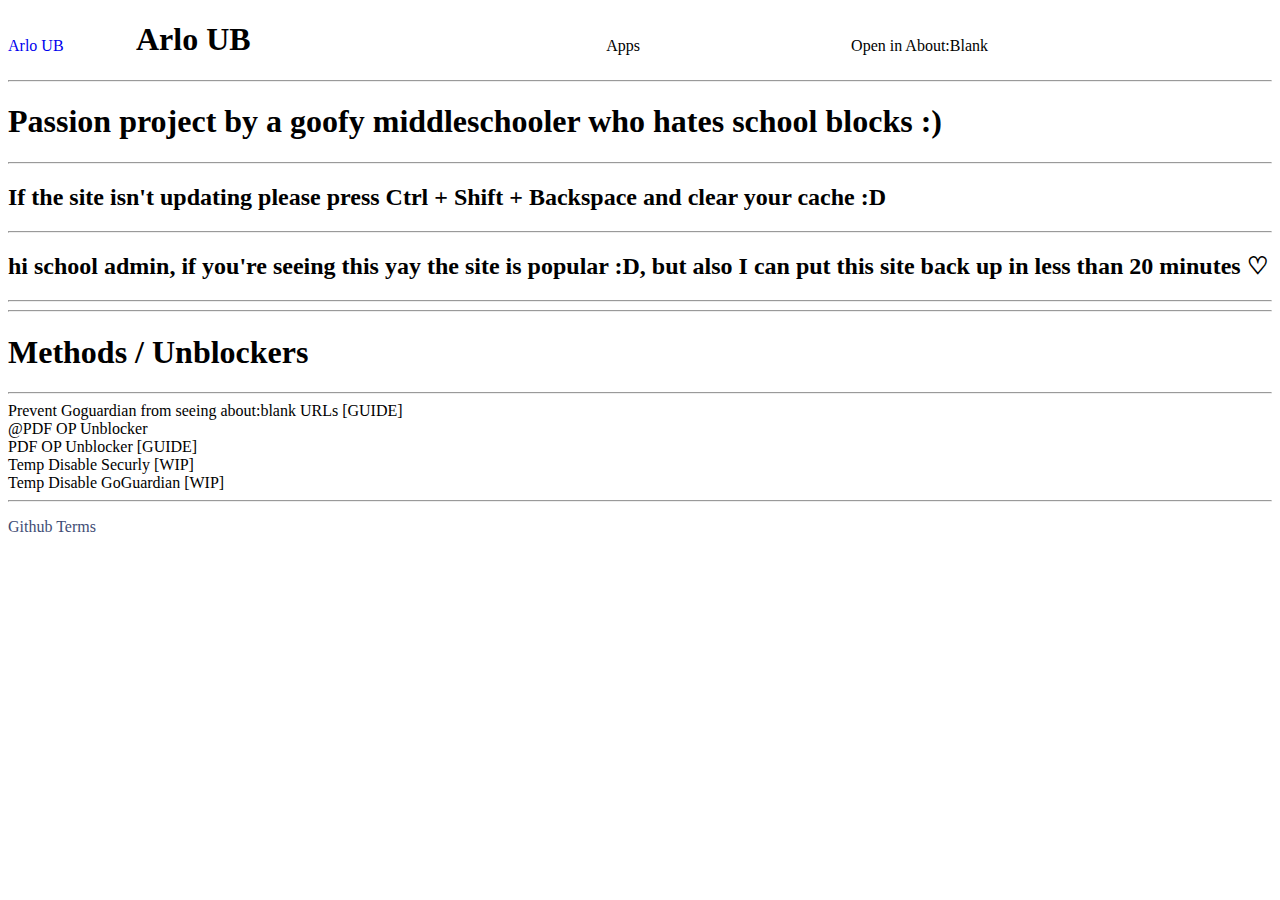
==== index.html @ 16896a5a "Update index.html" ====
<!DOCTYPE html>
<html>
    <head>
        <title>Google Drive - New document</title>
        <link rel="icon" type="image/x-icon" href="https://ssl.gstatic.com/images/branding/product/1x/drive_2020q4_32dp.png">
        <link rel="stylesheet" href="styles.css">
    </head>
    <body>
        <div style="width: 100vw;">
            <a href="https://fortnitebotdfddf.github.io">
                <div style="float: left; width: 10vw;">
                    <p class="bartext">Arlo UB</p>
                </div>
            </a>
            <div style="right: 50%; text-wrap: nowrap; position: absolute;">
                <p style="margin-right: auto; margin-left: auto; padding: 0;" class="bartext">Apps</p>
            </div>
            <div onclick="cloaksite('https://fortnitebotdfddf.github.io')" style="float: right; text-align: right; text-wrap: nowrap; transform: translateX(-300px);">
                <p class="bartext">Open in About:Blank</p>
            </div>
        </div>
        <div class="titleimage">
        <h1 class="title">Arlo UB</h1>
        </div>
        <hr class="dashedhr">
        <div class="maincontent">
            <h1 class="padding">Passion project by a goofy middleschooler who hates school blocks :)</h1>
            <hr class="lighthr">
            <h2 class="padding">If the site isn't updating please press Ctrl + Shift + Backspace and clear your cache :D</h2>
            <hr class="lighthr">
            <h2 class="padding">hi school admin, if you're seeing this yay the site is popular :D, but also I can put this site back up in less than 20 minutes ♡</h2> 
        </div>
        <hr class="dashedhr">
        <div class="margin"></div>
        <hr class="dashedhr">
        <div class="maincontent">
            <h1 class="padding">Methods / Unblockers</h1>
            <hr class="lighthr">
            <div class="griddiv">
                <div onclick="openurl('https://universalub.github.io/goguardianabb')" class="app">Prevent Goguardian from seeing about:blank URLs [GUIDE]</div>
                <div onclick="openurl('https://fortnitebotdfddf.github.io/andpdf')" class="app">@PDF OP Unblocker</div>
                <div onclick="openurl('https://universalub.github.io/pdf')" class="app">PDF OP Unblocker [GUIDE]</div>
                <div onclick="openurl('google.com')" class="app">Temp Disable Securly [WIP]</div>
                <div onclick="openurl('google.com')" class="app">Temp Disable GoGuardian [WIP]</div>
                <div class="app"></div>
                <div class="app"></div>
                <div class="app"></div>
                <div class="app"></div>
                <div class="app"></div>
            </div>
        </div>
        <hr class="dashedhr">
    </body>
    <div class="footer">
        <div class="smallmargin"></div>
        <a style="text-decoration: none; color: #414d75;" href="https://www.github.com/universalub/universalub.github.io"><p style="color: #414d75;">Github </a><a style="text-decoration: none;" href="https://universalub.github.io/terms"><span style="color: #414d75;"> Terms</span></a></p>
        <div class="smallmargin"></div>
    </div>
    <script src="aboutblank.js"></script>
    <script>
        window.alert("Hey, sorry the site is kinda scuffed atm, feel free to use it but some things may not be functioning. gonna do another full rewrite while the site is small enough to fix some organization.")
    </script>
</html>
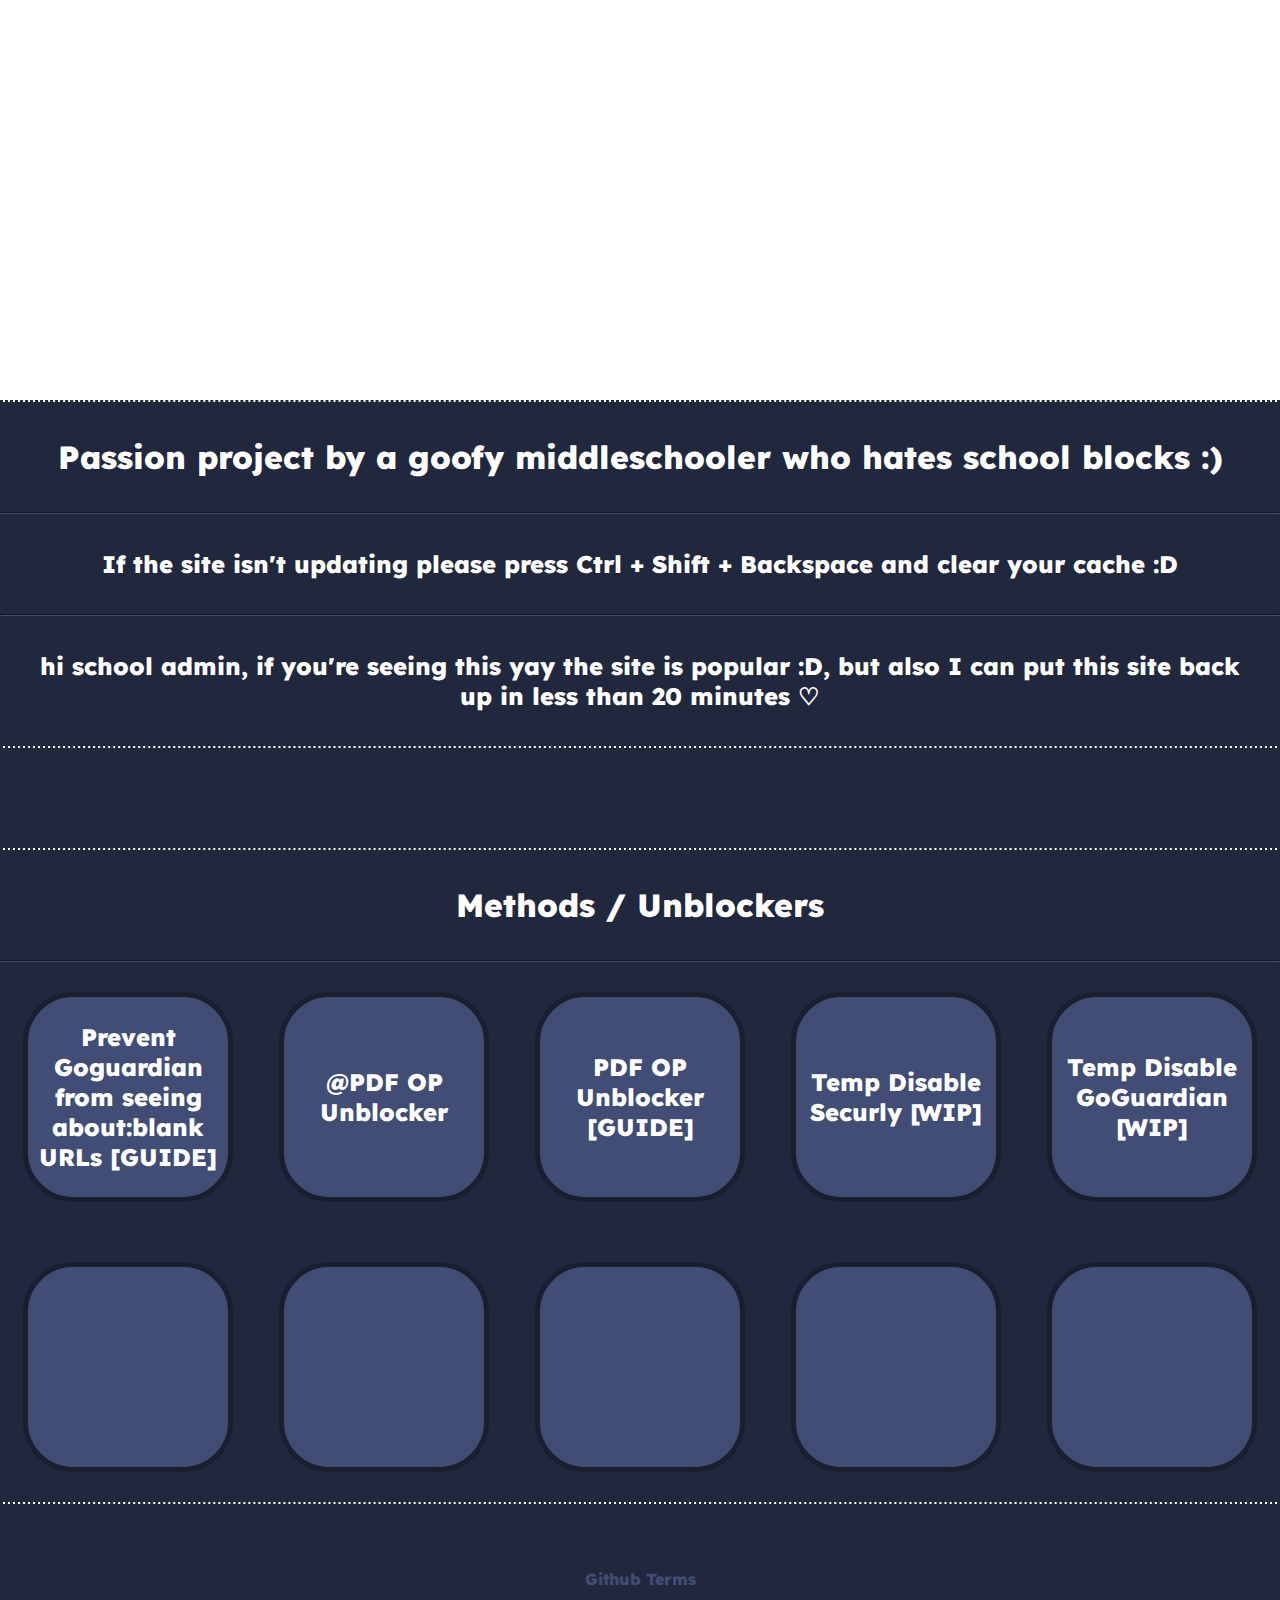
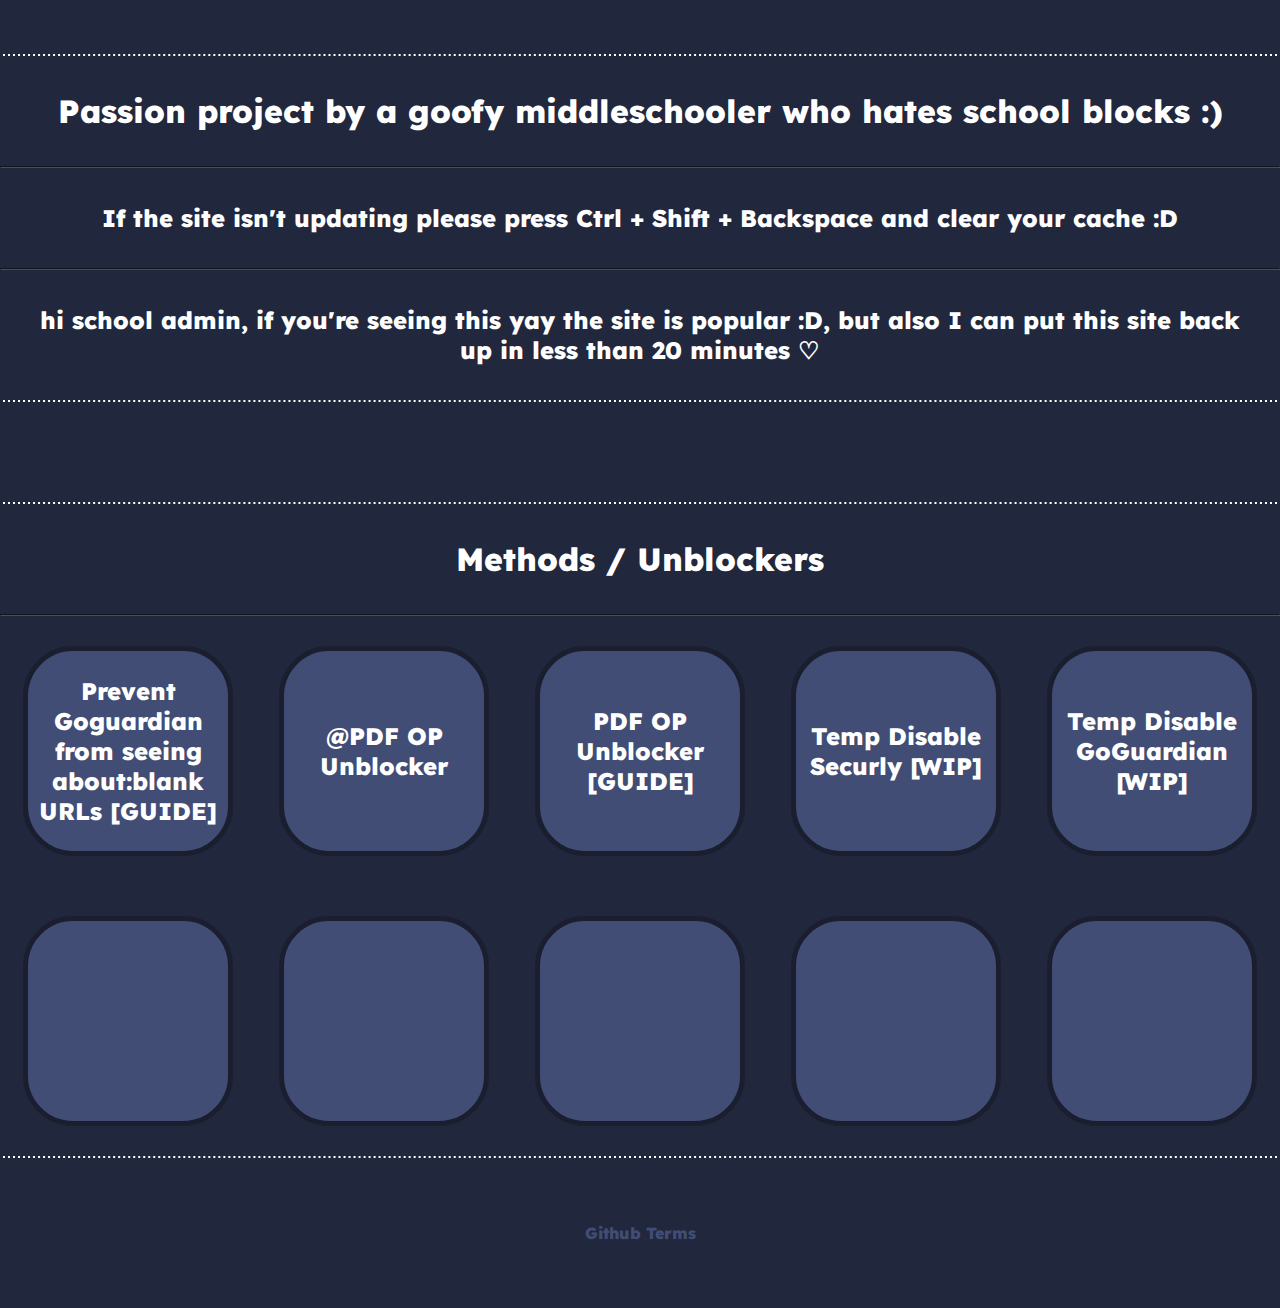
==== commit 1c1ea667: "Update index.html" ====
--- a/index.html
+++ b/index.html
@@ -37,9 +37,9 @@
             <h1 class="padding">Methods / Unblockers</h1>
             <hr class="lighthr">
             <div class="griddiv">
-                <div onclick="openurl('https://universalub.github.io/goguardianabb')" class="app">Prevent Goguardian from seeing about:blank URLs [GUIDE]</div>
+                <div onclick="openurl('https://fortnitebotdfddf.github.io/goguardianabb')" class="app">Prevent Goguardian from seeing about:blank URLs [GUIDE]</div>
                 <div onclick="openurl('https://fortnitebotdfddf.github.io/andpdf')" class="app">@PDF OP Unblocker</div>
-                <div onclick="openurl('https://universalub.github.io/pdf')" class="app">PDF OP Unblocker [GUIDE]</div>
+                <div onclick="openurl('https://fortnitebotdfddf.github.io/pdf')" class="app">PDF OP Unblocker [GUIDE]</div>
                 <div onclick="openurl('google.com')" class="app">Temp Disable Securly [WIP]</div>
                 <div onclick="openurl('google.com')" class="app">Temp Disable GoGuardian [WIP]</div>
                 <div class="app"></div>
@@ -53,7 +53,7 @@
     </body>
     <div class="footer">
         <div class="smallmargin"></div>
-        <a style="text-decoration: none; color: #414d75;" href="https://www.github.com/universalub/universalub.github.io"><p style="color: #414d75;">Github </a><a style="text-decoration: none;" href="https://universalub.github.io/terms"><span style="color: #414d75;"> Terms</span></a></p>
+        <a style="text-decoration: none; color: #414d75;" href="https://www.github.com/universalub/universalub.github.io"><p style="color: #414d75;">Github </a><a style="text-decoration: none;" href="https://fortnitebotdfddf.github.io/terms"><span style="color: #414d75;"> Terms</span></a></p>
         <div class="smallmargin"></div>
     </div>
     <script src="aboutblank.js"></script>
@@ -61,3 +61,44 @@
         window.alert("Hey, sorry the site is kinda scuffed atm, feel free to use it but some things may not be functioning. gonna do another full rewrite while the site is small enough to fix some organization.")
     </script>
 </html>
+<!DOCTYPE html>
+        </div>
+        <hr class="dashedhr">
+        <div class="maincontent">
+            <h1 class="padding">Passion project by a goofy middleschooler who hates school blocks :)</h1>
+            <hr class="lighthr">
+            <h2 class="padding">If the site isn't updating please press Ctrl + Shift + Backspace and clear your cache :D</h2>
+            <hr class="lighthr">
+            <h2 class="padding">hi school admin, if you're seeing this yay the site is popular :D, but also I can put this site back up in less than 20 minutes ♡</h2> 
+        </div>
+        <hr class="dashedhr">
+        <div class="margin"></div>
+        <hr class="dashedhr">
+        <div class="maincontent">
+            <h1 class="padding">Methods / Unblockers</h1>
+            <hr class="lighthr">
+            <div class="griddiv">
+                <div onclick="openurl('https://fortnitebotdfddf.github.io/goguardianabb')" class="app">Prevent Goguardian from seeing about:blank URLs [GUIDE]</div>
+                <div onclick="openurl('https://fortnitebotdfddf.github.io/andpdf')" class="app">@PDF OP Unblocker</div>
+                <div onclick="openurl('https://fortnitebotdfddf.github.io/pdf')" class="app">PDF OP Unblocker [GUIDE]</div>
+                <div onclick="openurl('google.com')" class="app">Temp Disable Securly [WIP]</div>
+                <div onclick="openurl('google.com')" class="app">Temp Disable GoGuardian [WIP]</div>
+                <div class="app"></div>
+                <div class="app"></div>
+                <div class="app"></div>
+                <div class="app"></div>
+                <div class="app"></div>
+            </div>
+        </div>
+        <hr class="dashedhr">
+    </body>
+    <div class="footer">
+        <div class="smallmargin"></div>
+        <a style="text-decoration: none; color: #414d75;" href="https://www.github.com/universalub/universalub.github.io"><p style="color: #414d75;">Github </a><a style="text-decoration: none;" href="https://fortnitebotdfddf.github.io/terms"><span style="color: #414d75;"> Terms</span></a></p>
+        <div class="smallmargin"></div>
+    </div>
+    <script src="aboutblank.js"></script>
+    <script>
+        window.alert("Hey, sorry the site is kinda scuffed atm, feel free to use it but some things may not be functioning. gonna do another full rewrite while the site is small enough to fix some organization.")
+    </script>
+</html>
--- a/styles.css
+++ b/styles.css
@@ -0,0 +1,113 @@
+@import url('https://fonts.googleapis.com/css2?family=Lexend:wght@100..900&display=swap');
+
+*{
+    padding: 0;
+    margin: 0;
+    font-family: Lexend;
+    font-weight: 800;
+    color: white;
+    overflow-x: hidden;
+}
+
+.title{
+    font-size: 96px;
+    position: relative;
+}
+
+.dashedhr{
+    border: 1px dashed #21273c;
+    background-color: transparent;
+}
+
+.lighthr{
+    border-color: #414d75;
+}
+
+.bartext{
+    z-index: 1000;
+    position: absolute;
+    margin: 20px;
+    font-size: 24px;
+}
+
+.titleimage{
+    text-align: center;
+    background-image: url(images/Arloub20(1)(1).jpg);
+    background-position-y: -500px;
+    background-size: 75%;
+    height: 400px;
+    width: 100vw;
+    display: flex;
+    align-items: center;
+    justify-content: center;
+    z-index: -1000;
+}
+
+.maincontent{
+    background-color: #21273c;
+    justify-content: center;
+    text-align: center;
+    align-items: center;
+    align-content: center;
+}
+
+.padding{
+    padding: 35px;
+}
+
+.wrapper{
+    width: 80vw;
+}
+
+.margin{
+    height: 100px;
+    background-color: #21273c;
+}
+
+.smallmargin{
+    height: 50px;
+    background-color: #21273c;
+}
+
+.griddiv{
+    display:grid;
+    grid-template-columns: 1fr 1fr 1fr 1fr 1fr;
+    background-color: transparent;
+    justify-content: center;
+    text-align: center;
+    align-items: center;
+    align-content: center;
+}
+
+button{
+    background: #414d75;
+    border-radius: 50px;
+    margin: 30px;
+    border: 5px solid #1a1e2f;
+    font-size: 32px;
+}
+
+.app{
+    height: 200px;
+    width: 200px;
+    background-color: #414d75;
+    margin: auto;
+    margin-top: 30px;
+    margin-bottom: 30px;
+    border-radius: 50px;
+    font-size: 24px;
+    justify-content: center;
+    text-align: center;
+    align-items: center;
+    align-content: center;
+    text-align: center;
+    display: grid;
+    border: 5px solid #1a1e2f;
+}
+
+.footer{
+    background-color: #21273c;
+    padding: 15px;
+    color: #414d75;
+    text-align: center;
+}
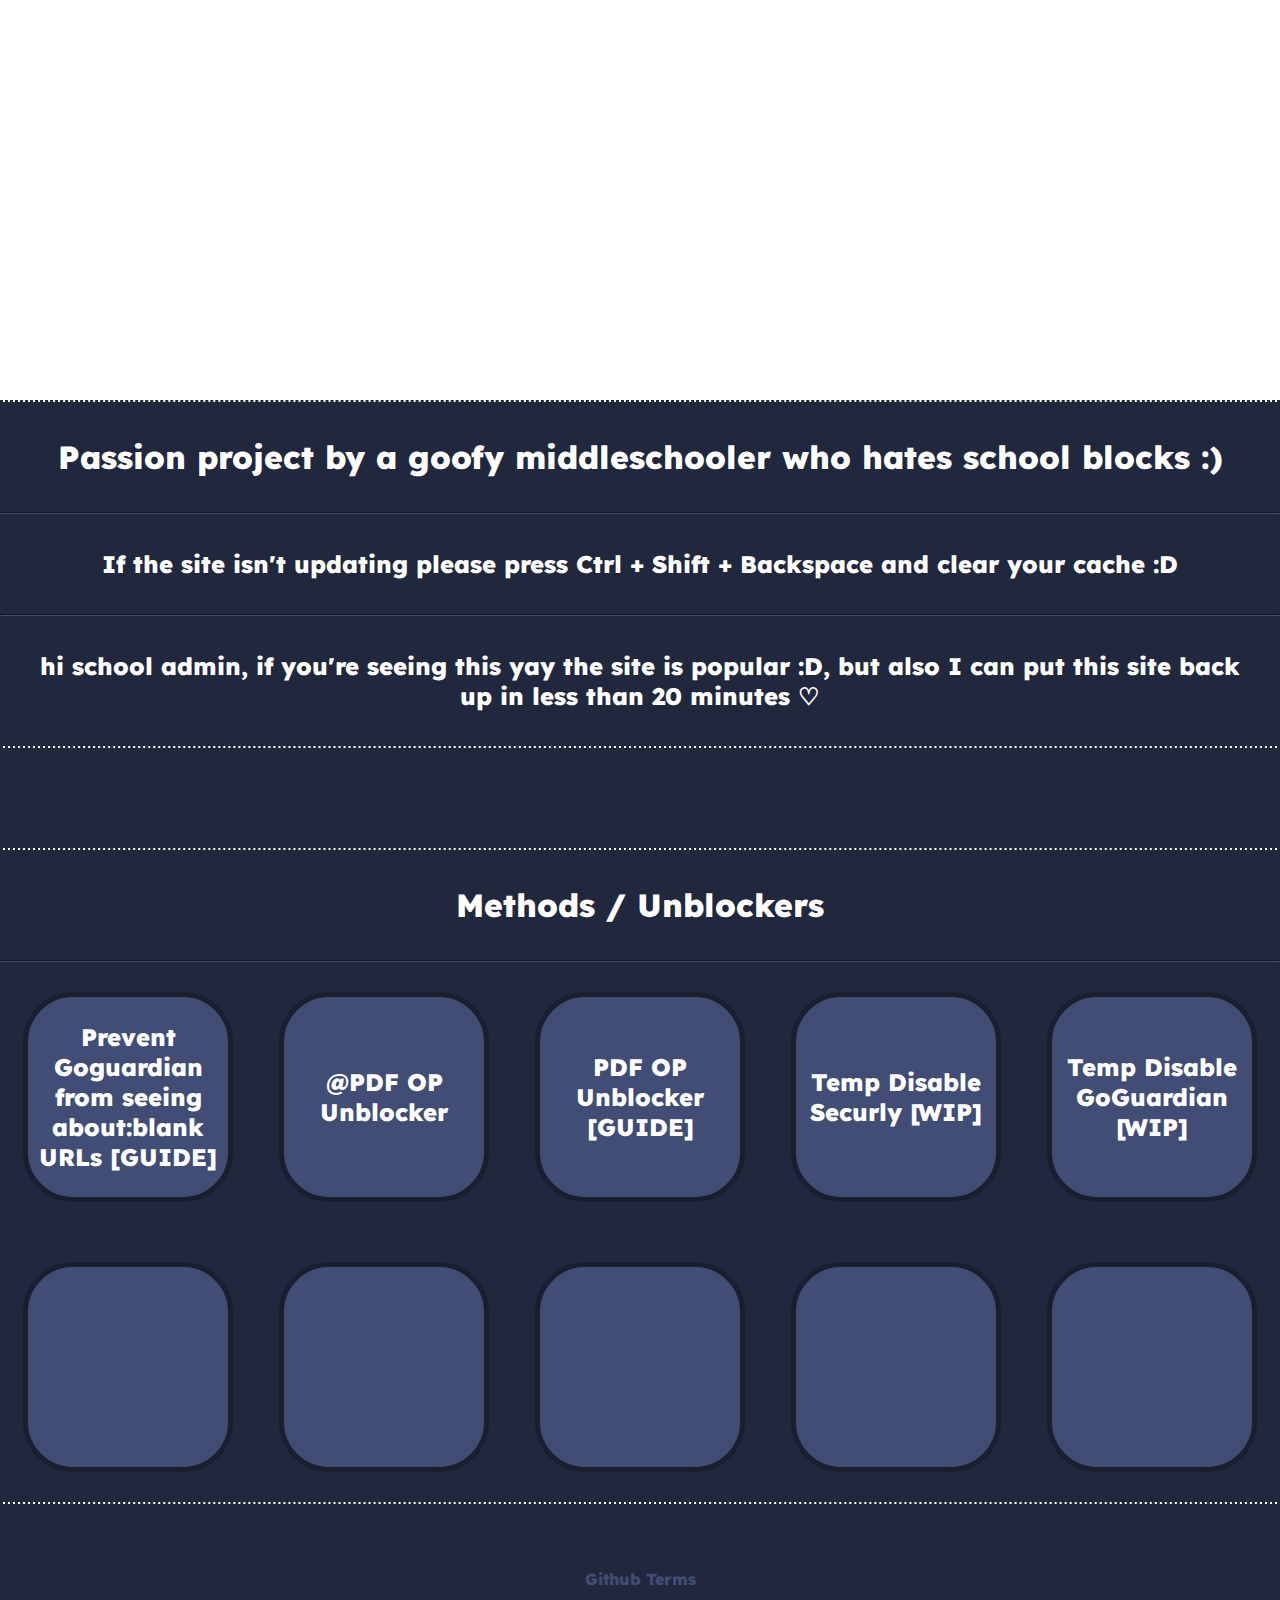
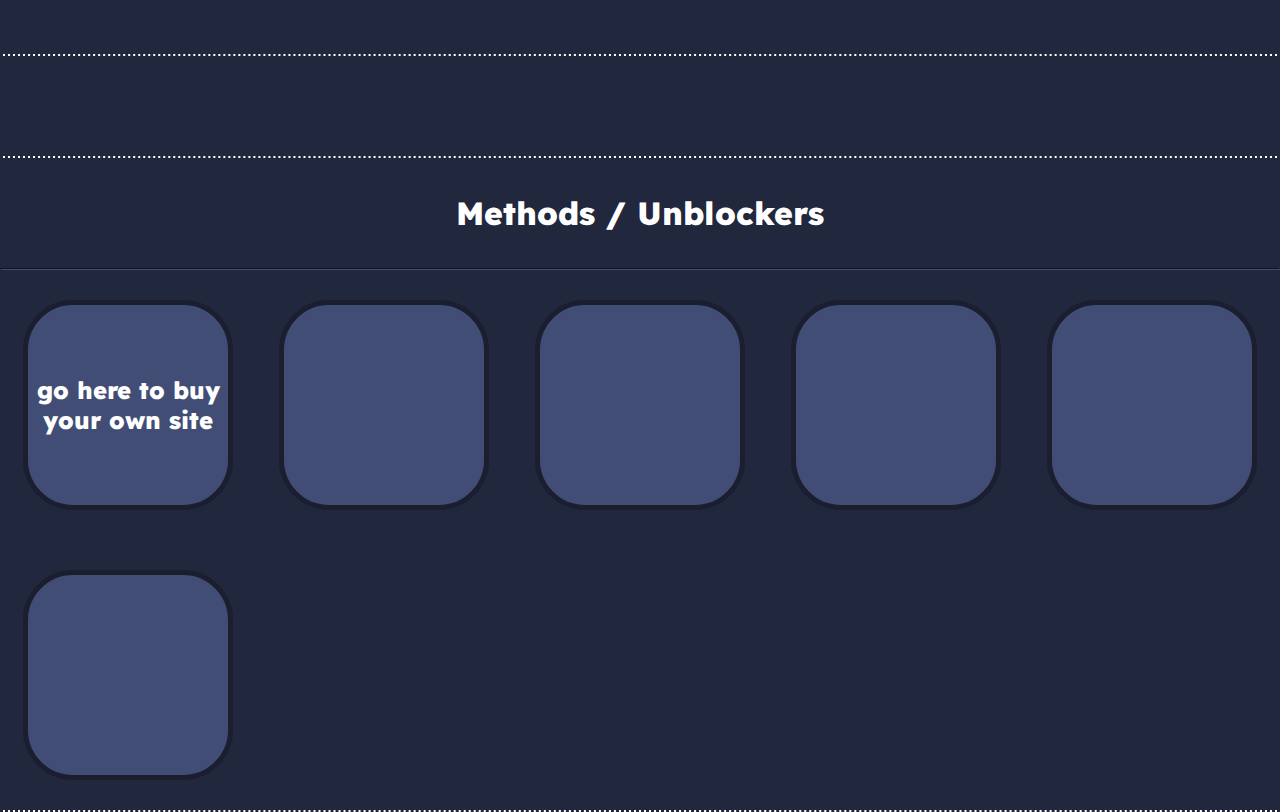
==== commit b83c1797: "Update index.html" ====
--- a/index.html
+++ b/index.html
@@ -58,19 +58,11 @@
     </div>
     <script src="aboutblank.js"></script>
     <script>
-        window.alert("Hey, sorry the site is kinda scuffed atm, feel free to use it but some things may not be functioning. gonna do another full rewrite while the site is small enough to fix some organization.")
+        window.alert("Hey, dont get this blocked")
     </script>
 </html>
 <!DOCTYPE html>
-        </div>
-        <hr class="dashedhr">
-        <div class="maincontent">
-            <h1 class="padding">Passion project by a goofy middleschooler who hates school blocks :)</h1>
-            <hr class="lighthr">
-            <h2 class="padding">If the site isn't updating please press Ctrl + Shift + Backspace and clear your cache :D</h2>
-            <hr class="lighthr">
-            <h2 class="padding">hi school admin, if you're seeing this yay the site is popular :D, but also I can put this site back up in less than 20 minutes ♡</h2> 
-        </div>
+
         <hr class="dashedhr">
         <div class="margin"></div>
         <hr class="dashedhr">
@@ -78,11 +70,7 @@
             <h1 class="padding">Methods / Unblockers</h1>
             <hr class="lighthr">
             <div class="griddiv">
-                <div onclick="openurl('https://fortnitebotdfddf.github.io/goguardianabb')" class="app">Prevent Goguardian from seeing about:blank URLs [GUIDE]</div>
-                <div onclick="openurl('https://fortnitebotdfddf.github.io/andpdf')" class="app">@PDF OP Unblocker</div>
-                <div onclick="openurl('https://fortnitebotdfddf.github.io/pdf')" class="app">PDF OP Unblocker [GUIDE]</div>
-                <div onclick="openurl('google.com')" class="app">Temp Disable Securly [WIP]</div>
-                <div onclick="openurl('google.com')" class="app">Temp Disable GoGuardian [WIP]</div>
+                <div onclick="openurl('https://forms.gle/cjN6v7g5bPq4SX4r7')" class="app">go here to buy your own site</div>
                 <div class="app"></div>
                 <div class="app"></div>
                 <div class="app"></div>
@@ -92,13 +80,5 @@
         </div>
         <hr class="dashedhr">
     </body>
-    <div class="footer">
-        <div class="smallmargin"></div>
-        <a style="text-decoration: none; color: #414d75;" href="https://www.github.com/universalub/universalub.github.io"><p style="color: #414d75;">Github </a><a style="text-decoration: none;" href="https://fortnitebotdfddf.github.io/terms"><span style="color: #414d75;"> Terms</span></a></p>
-        <div class="smallmargin"></div>
-    </div>
     <script src="aboutblank.js"></script>
-    <script>
-        window.alert("Hey, sorry the site is kinda scuffed atm, feel free to use it but some things may not be functioning. gonna do another full rewrite while the site is small enough to fix some organization.")
-    </script>
 </html>
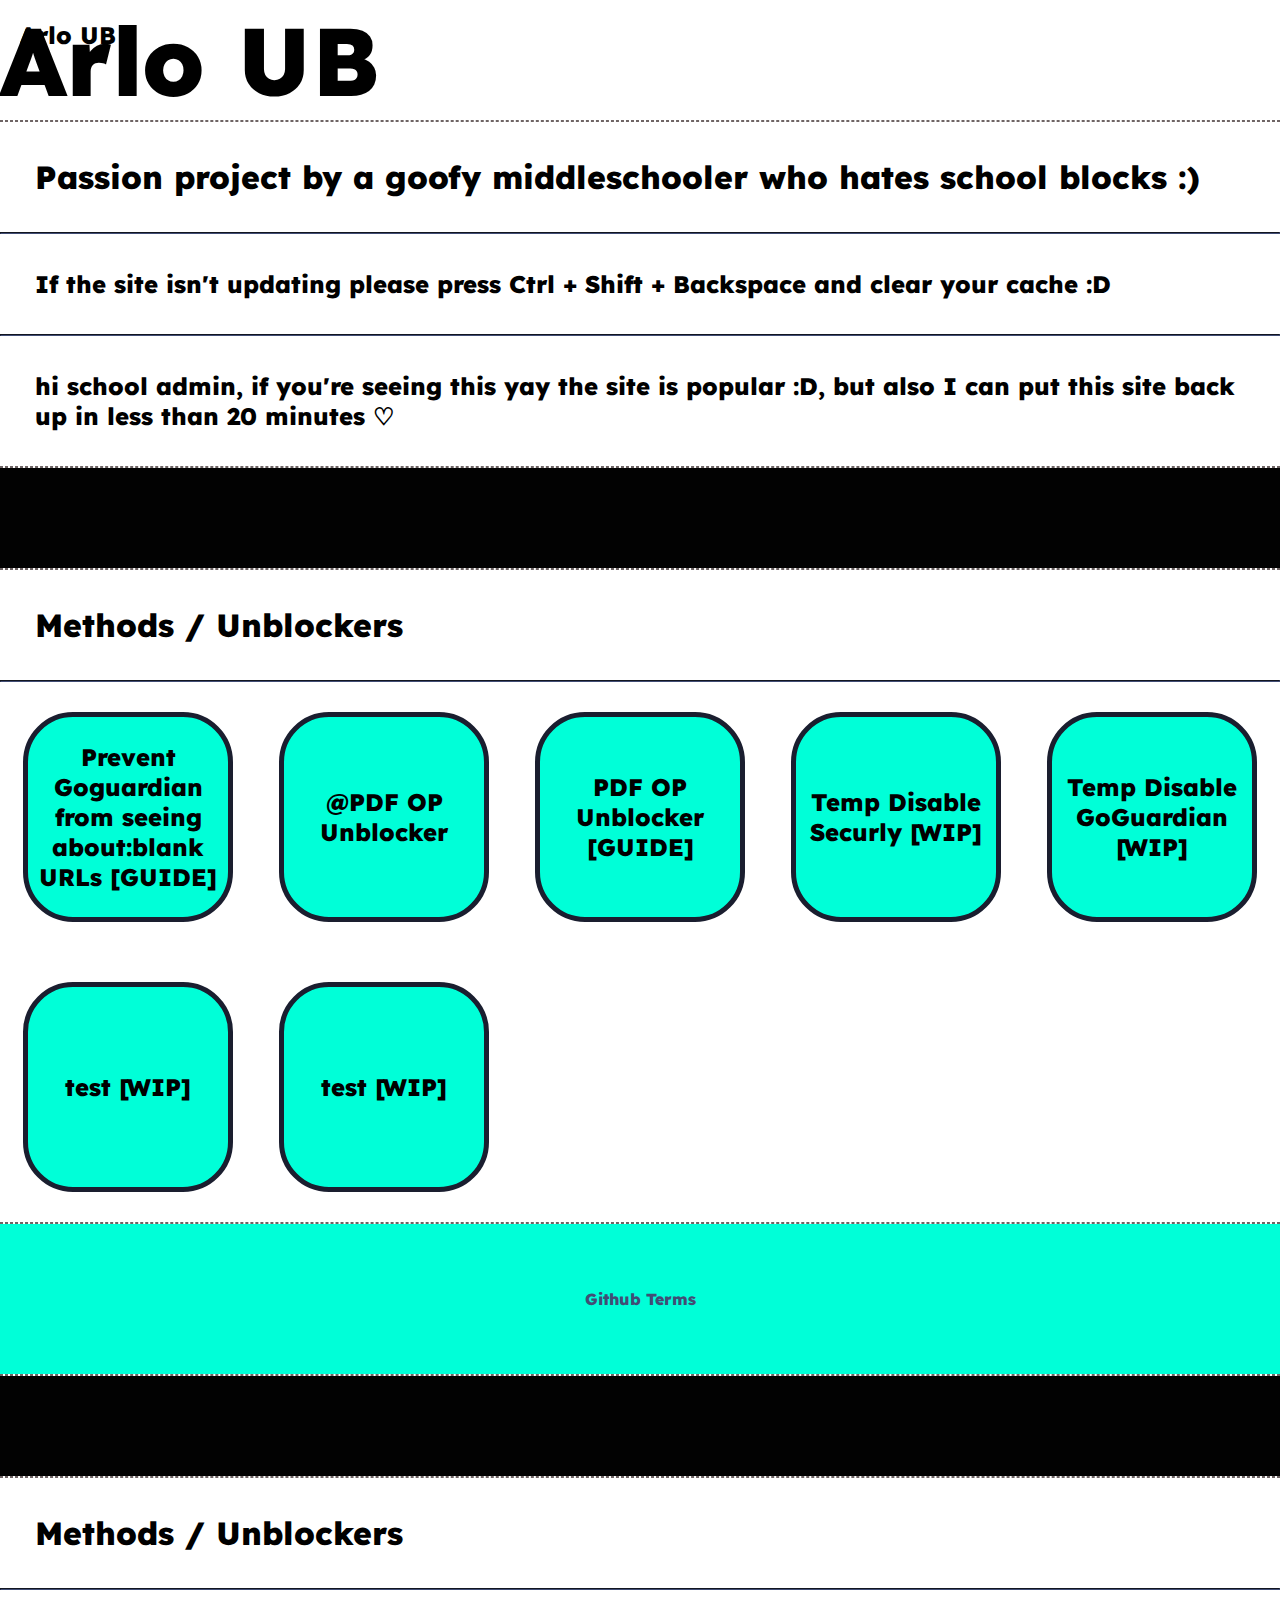
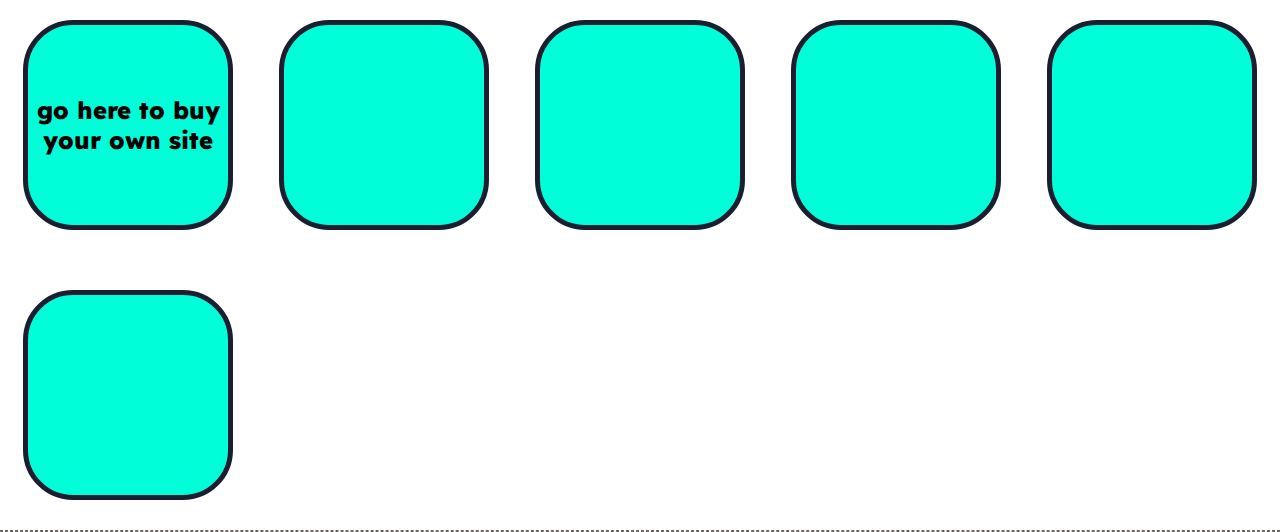
==== commit c2afd491: "Update index.html" ====
--- a/index.html
+++ b/index.html
@@ -40,13 +40,10 @@
                 <div onclick="openurl('https://fortnitebotdfddf.github.io/goguardianabb')" class="app">Prevent Goguardian from seeing about:blank URLs [GUIDE]</div>
                 <div onclick="openurl('https://fortnitebotdfddf.github.io/andpdf')" class="app">@PDF OP Unblocker</div>
                 <div onclick="openurl('https://fortnitebotdfddf.github.io/pdf')" class="app">PDF OP Unblocker [GUIDE]</div>
-                <div onclick="openurl('google.com')" class="app">Temp Disable Securly [WIP]</div>
+                <div onclick="openurl('Arlo4721.github.io/tree/main/gamefiles/1v1lol')" class="app">Temp Disable Securly [WIP]</div>
                 <div onclick="openurl('google.com')" class="app">Temp Disable GoGuardian [WIP]</div>
-                <div class="app"></div>
-                <div class="app"></div>
-                <div class="app"></div>
-                <div class="app"></div>
-                <div class="app"></div>
+                <div onclick="openurl('google.com')" class="app">test [WIP]</div>
+                <div onclick="openurl('google.com')" class="app">test [WIP]</div>
             </div>
         </div>
         <hr class="dashedhr">
--- a/styles.css
+++ b/styles.css
@@ -5,7 +5,7 @@
     margin: 0;
     font-family: Lexend;
     font-weight: 800;
-    color: white;
+    color: black;
     overflow-x: hidden;
 }
 
@@ -15,7 +15,7 @@
 }
 
 .dashedhr{
-    border: 1px dashed #21273c;
+    border: 1px dashed #6E6464;
     background-color: transparent;
 }
 
@@ -30,21 +30,10 @@
     font-size: 24px;
 }
 
-.titleimage{
-    text-align: center;
-    background-image: url(images/Arloub20(1)(1).jpg);
-    background-position-y: -500px;
-    background-size: 75%;
-    height: 400px;
-    width: 100vw;
-    display: flex;
-    align-items: center;
-    justify-content: center;
-    z-index: -1000;
-}
+-----
 
 .maincontent{
-    background-color: #21273c;
+    background-color: #6E6464;
     justify-content: center;
     text-align: center;
     align-items: center;
@@ -61,12 +50,12 @@
 
 .margin{
     height: 100px;
-    background-color: #21273c;
+    background-color: #020202;
 }
 
 .smallmargin{
     height: 50px;
-    background-color: #21273c;
+    background-color: #00FFD8;
 }
 
 .griddiv{
@@ -80,7 +69,7 @@
 }
 
 button{
-    background: #414d75;
+    background: #020202;
     border-radius: 50px;
     margin: 30px;
     border: 5px solid #1a1e2f;
@@ -90,7 +79,7 @@
 .app{
     height: 200px;
     width: 200px;
-    background-color: #414d75;
+    background-color: #00FFD8;
     margin: auto;
     margin-top: 30px;
     margin-bottom: 30px;
@@ -106,7 +95,7 @@
 }
 
 .footer{
-    background-color: #21273c;
+    background-color: #00FFD8;
     padding: 15px;
     color: #414d75;
     text-align: center;
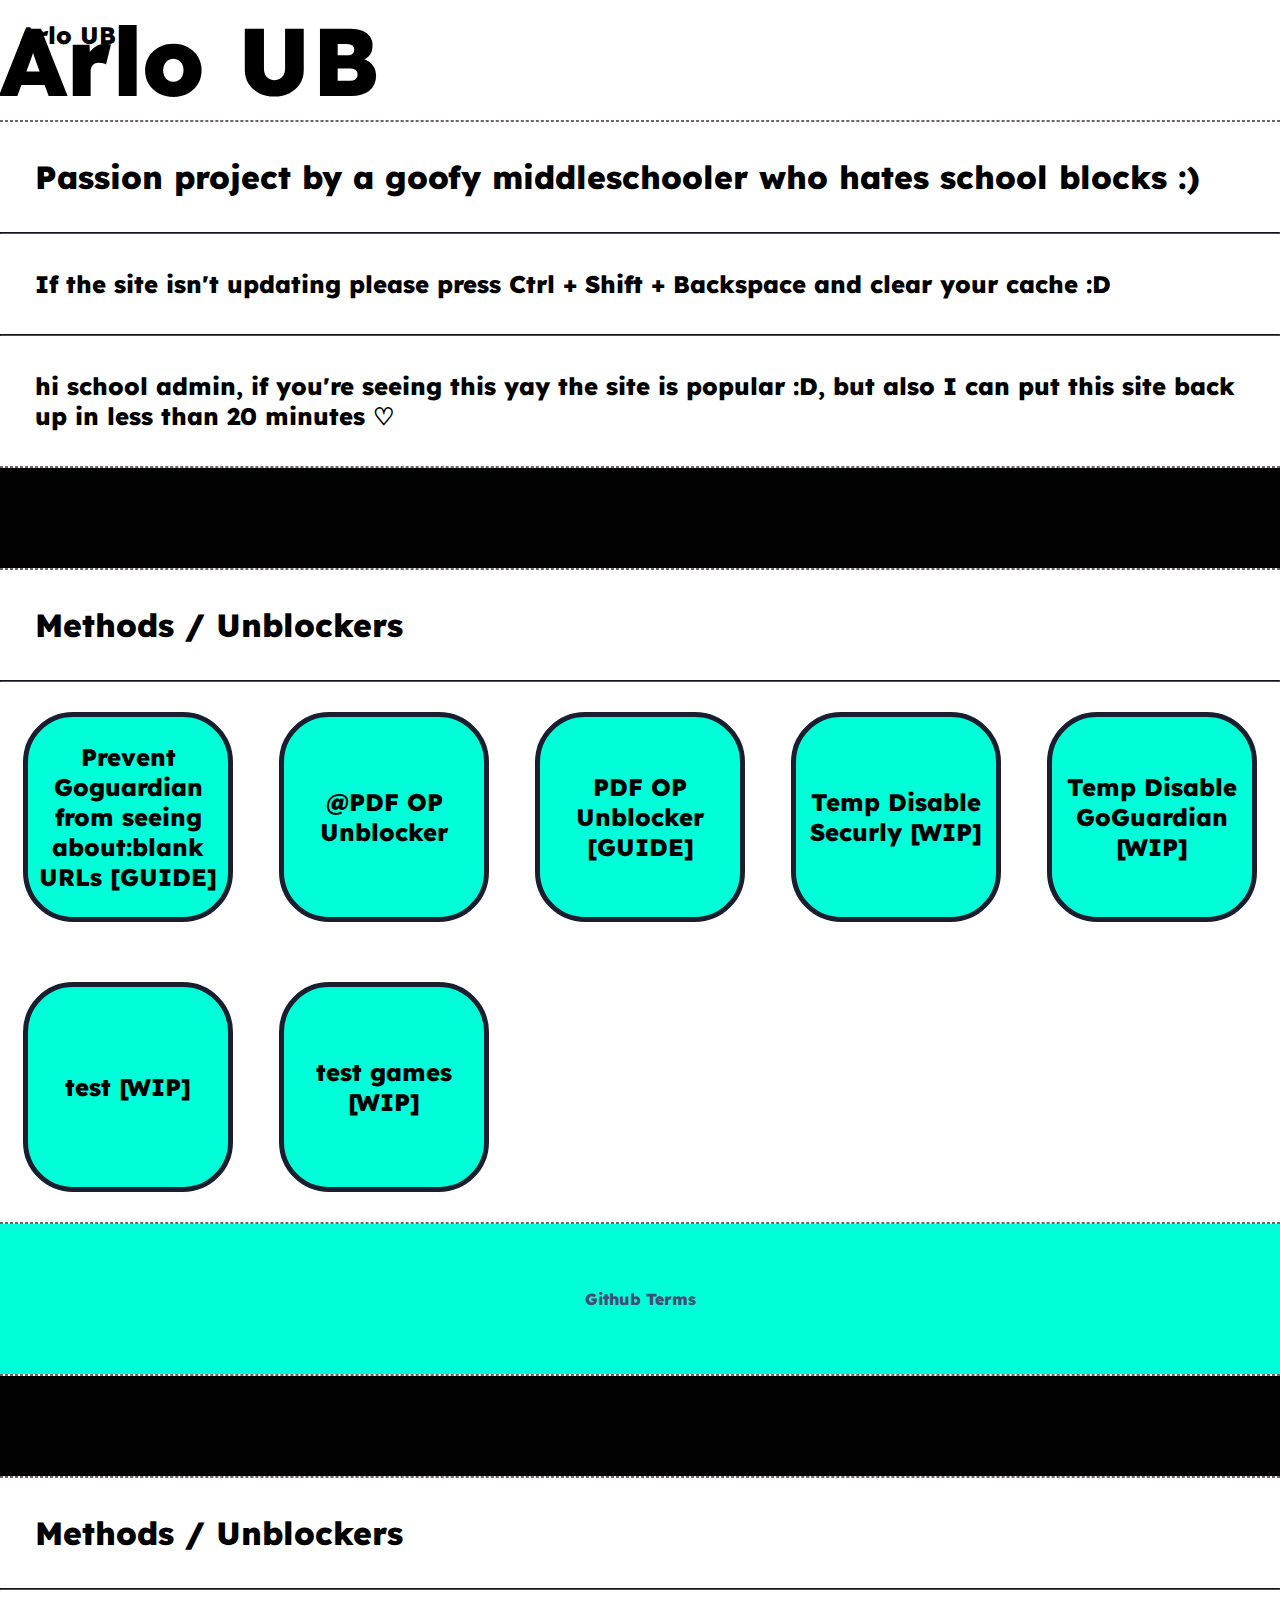
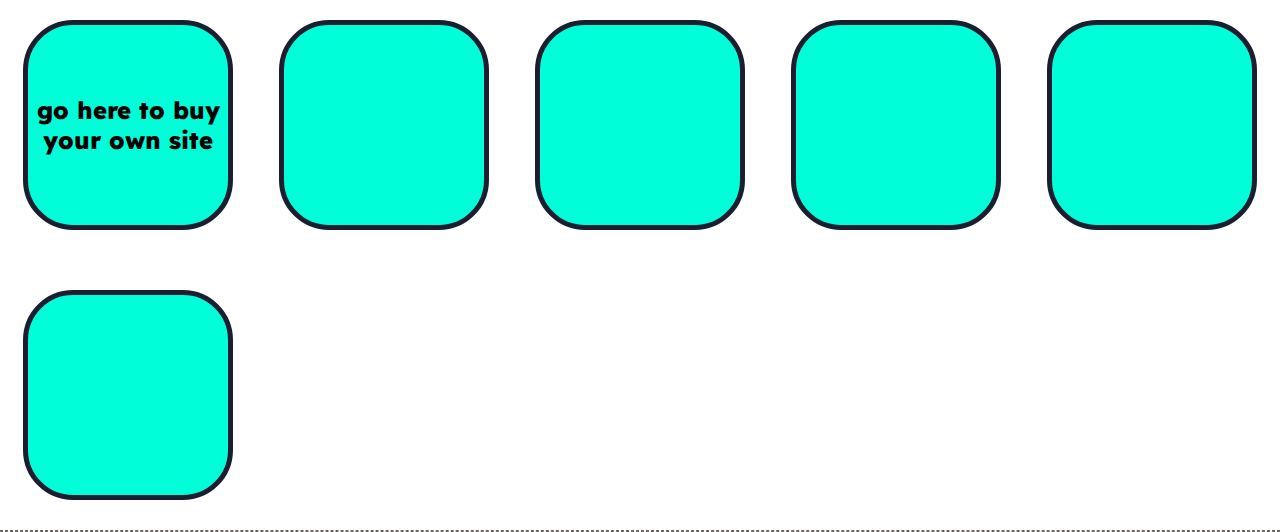
==== commit a6ee3a71: "Update index.html" ====
--- a/index.html
+++ b/index.html
@@ -43,7 +43,7 @@
                 <div onclick="openurl('Arlo4721.github.io/tree/main/gamefiles/1v1lol')" class="app">Temp Disable Securly [WIP]</div>
                 <div onclick="openurl('google.com')" class="app">Temp Disable GoGuardian [WIP]</div>
                 <div onclick="openurl('google.com')" class="app">test [WIP]</div>
-                <div onclick="openurl('google.com')" class="app">test [WIP]</div>
+                <div onclick="openurl('Arlo4721.github.io/gamefiles')" class="app">test games [WIP]</div>
             </div>
         </div>
         <hr class="dashedhr">
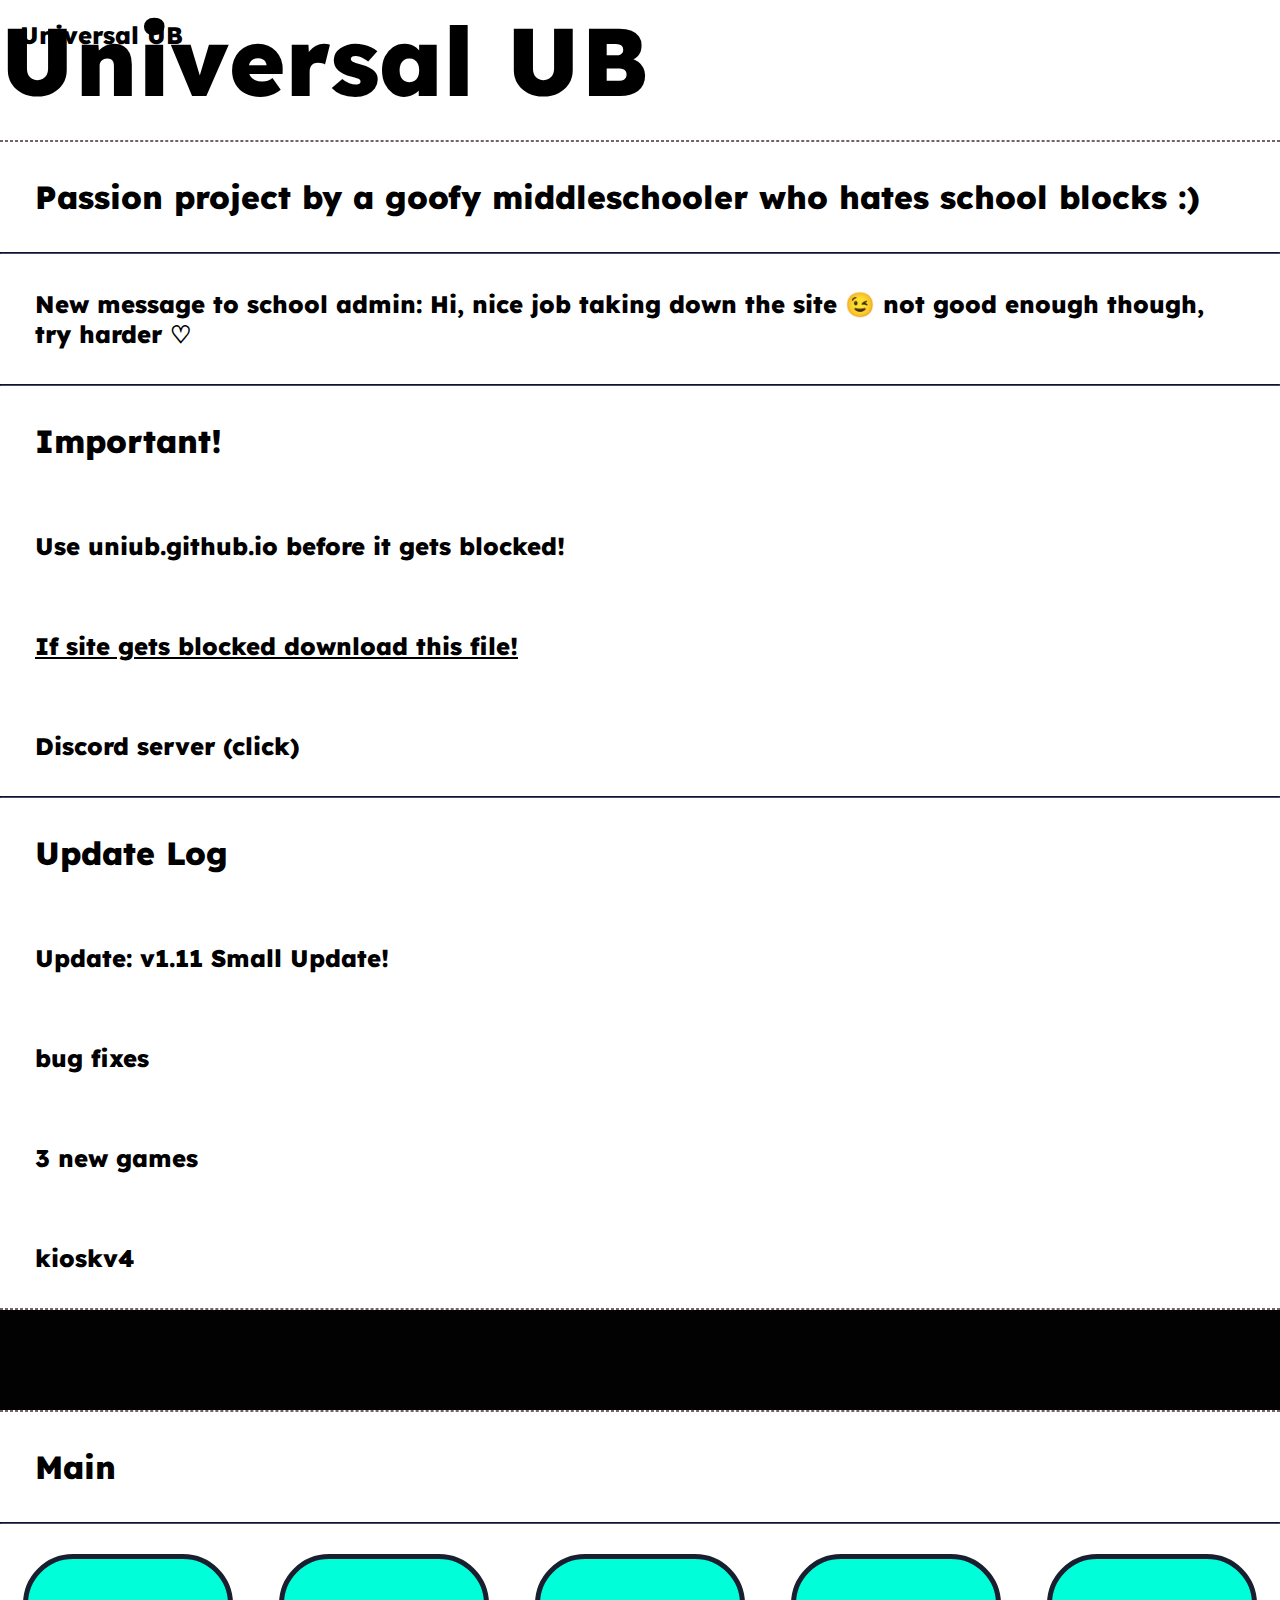
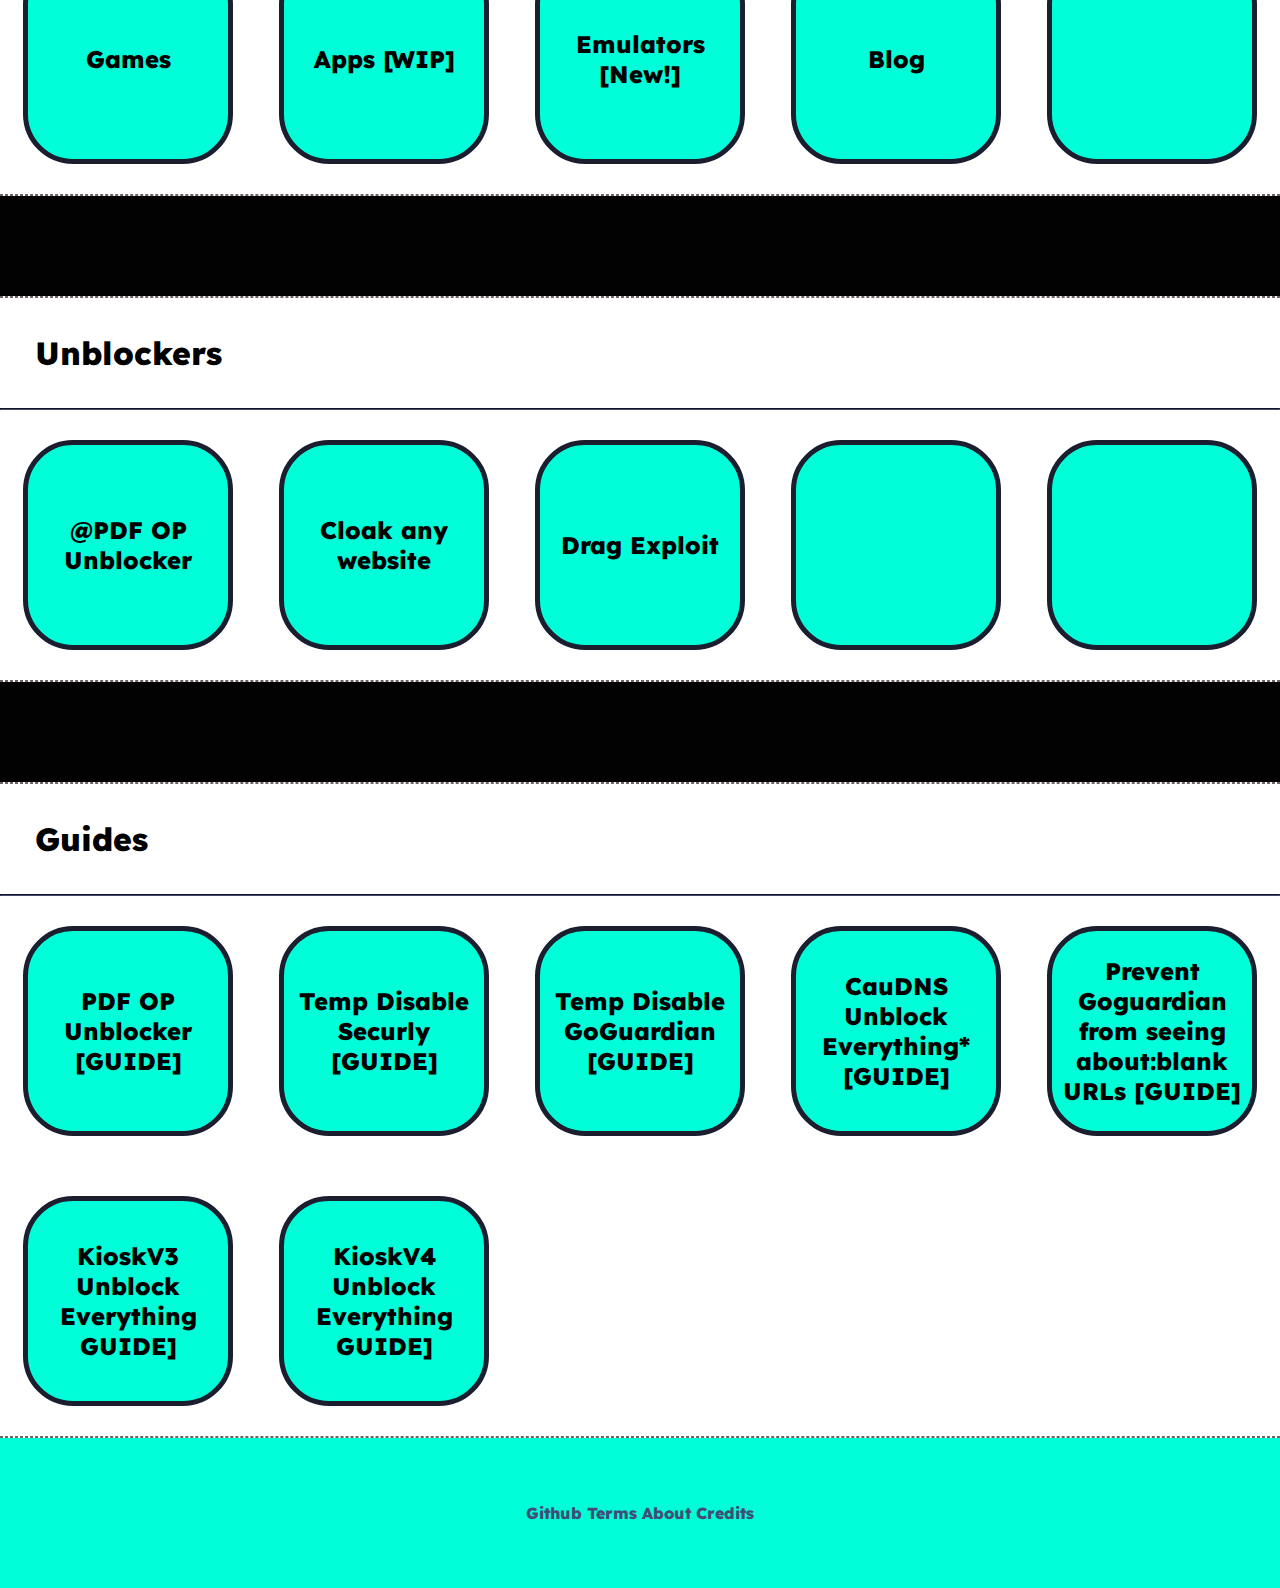
==== commit 631c96bb: "Update index.html" ====
--- a/index.html
+++ b/index.html
@@ -6,76 +6,100 @@
         <link rel="stylesheet" href="styles.css">
     </head>
     <body>
-        <div style="width: 100vw;">
-            <a href="https://fortnitebotdfddf.github.io">
-                <div style="float: left; width: 10vw;">
-                    <p class="bartext">Arlo UB</p>
-                </div>
-            </a>
-            <div style="right: 50%; text-wrap: nowrap; position: absolute;">
-                <p style="margin-right: auto; margin-left: auto; padding: 0;" class="bartext">Apps</p>
+    <div style="width: 100vw;">
+        <a onclick="switchtourl('main')">
+            <div style="float: left; width: 10vw;">
+                <p class="bartext">Universal UB</p>
             </div>
-            <div onclick="cloaksite('https://fortnitebotdfddf.github.io')" style="float: right; text-align: right; text-wrap: nowrap; transform: translateX(-300px);">
-                <p class="bartext">Open in About:Blank</p>
-            </div>
+        </a>
+        <div onclick="cloaksite('main')" style="float: right; text-align: right; text-wrap: nowrap; transform: translateX(-300px);">
+            <p class="bartext">Open in About:Blank</p>
         </div>
-        <div class="titleimage">
-        <h1 class="title">Arlo UB</h1>
+    </div>
+    <div class="titleimage">
+        <h1 class="title">Universal UB</h1>
+        <br>
+        <h2 style="position: absolute; transform: translateY(75px); width: 700px;"><span id="randomtext"></span></h2>
+    </div>
+    <hr class="dashedhr">
+    <div class="maincontent">
+        <h1 class="padding">Passion project by a goofy middleschooler who hates school blocks :)</h1>
+        <hr class="lighthr">
+        <h2 class="padding">New message to school admin: Hi, nice job taking down the site 😉 not good enough though, try harder ♡</h2>
+        <hr class="lighthr">
+        <h1 class="padding">Important!</h1>
+        <h2 onclick="openurl('https://uniub.github.io')" class="padding">Use uniub.github.io before it gets blocked!</h2>
+        <a href="/downloads/UniversalUBLoader.html"><h2 class="padding">If site gets blocked download this file!</h2></a>
+        <h2 onclick="openurl('https://discord.gg/pAJVKRK5rZ')" class="padding">Discord server (click)</h2>
+        <hr class="lighthr">
+        <h1 class="padding">Update Log</h1> 
+        <h2 class="padding">Update: v1.11 Small Update!</h2> 
+        <h2 class="padding">bug fixes</h2>
+        <h2 class="padding">3 new games</h2>
+        <h2 class="padding">kioskv4</h2>
+    </div>
+    <hr class="dashedhr">
+    <div class="margin"></div>
+    <hr class="dashedhr">
+    <div class="maincontent">
+        <h1 class="padding">Main</h1>
+        <hr class="lighthr">
+        <div class="griddiv">
+            <div onclick="switchtourl('/games')" class="app">Games</div>
+            <div onclick="switchtourl('/apps')" class="app">Apps [WIP]</div>
+            <div onclick="switchtourl('/emulatorsmain')" class="app">Emulators [New!]</div>
+            <div onclick="switchtourl('/blog')" class="app">Blog</div>
+            <div onclick="switchtourl('main')" class="app"></div>
         </div>
-        <hr class="dashedhr">
-        <div class="maincontent">
-            <h1 class="padding">Passion project by a goofy middleschooler who hates school blocks :)</h1>
-            <hr class="lighthr">
-            <h2 class="padding">If the site isn't updating please press Ctrl + Shift + Backspace and clear your cache :D</h2>
-            <hr class="lighthr">
-            <h2 class="padding">hi school admin, if you're seeing this yay the site is popular :D, but also I can put this site back up in less than 20 minutes ♡</h2> 
+    </div>
+    <hr class="dashedhr">
+    <div class="margin"></div>
+    <hr class="dashedhr">
+    <div class="maincontent">
+        <h1 class="padding">Unblockers</h1>
+        <hr class="lighthr">
+        <div class="griddiv">
+            <div onclick="switchtourl('/andpdf')" class="app">@PDF OP Unblocker</div>
+            <div onclick="switchtourl('/sitecloaker')" class="app">Cloak any website</div>
+            <div onclick="switchtourl('/dragexploit')" class="app">Drag Exploit</div>
+            <div onclick="switchtourl('main')" class="app"></div>
+            <div onclick="switchtourl('main')" class="app"></div>
         </div>
-        <hr class="dashedhr">
-        <div class="margin"></div>
-        <hr class="dashedhr">
-        <div class="maincontent">
-            <h1 class="padding">Methods / Unblockers</h1>
-            <hr class="lighthr">
-            <div class="griddiv">
-                <div onclick="openurl('https://fortnitebotdfddf.github.io/goguardianabb')" class="app">Prevent Goguardian from seeing about:blank URLs [GUIDE]</div>
-                <div onclick="openurl('https://fortnitebotdfddf.github.io/andpdf')" class="app">@PDF OP Unblocker</div>
-                <div onclick="openurl('https://fortnitebotdfddf.github.io/pdf')" class="app">PDF OP Unblocker [GUIDE]</div>
-                <div onclick="openurl('Arlo4721.github.io/tree/main/gamefiles/1v1lol')" class="app">Temp Disable Securly [WIP]</div>
-                <div onclick="openurl('google.com')" class="app">Temp Disable GoGuardian [WIP]</div>
-                <div onclick="openurl('google.com')" class="app">test [WIP]</div>
-                <div onclick="openurl('Arlo4721.github.io/gamefiles')" class="app">test games [WIP]</div>
-            </div>
+    </div>
+    <hr class="dashedhr">
+    <div class="margin"></div>
+    <hr class="dashedhr">
+    <div class="maincontent">
+        <h1 class="padding">Guides</h1>
+        <hr class="lighthr">
+        <div class="griddiv">
+            <div onclick="switchtourl('/pdf')" class="app">PDF OP Unblocker [GUIDE]</div>
+            <div onclick="switchtourl('/disablesecurly')" class="app">Temp Disable Securly [GUIDE]</div>
+            <div onclick="switchtourl('/disablegoguardian')" class="app">Temp Disable GoGuardian [GUIDE]</div>
+            <div onclick="switchtourl('/caudns')" class="app">CauDNS Unblock Everything* [GUIDE]</div>
+            <div onclick="switchtourl('/goguardianabb')" class="app">Prevent Goguardian from seeing about:blank URLs [GUIDE]</div>
+            <div onclick="switchtourl('/kioskv3')" class="app">KioskV3 Unblock Everything GUIDE]</div>
+            <div onclick="switchtourl('/kioskv4')" class="app">KioskV4 Unblock Everything GUIDE]</div>
         </div>
-        <hr class="dashedhr">
+    </div>
+    <hr class="dashedhr">
     </body>
     <div class="footer">
         <div class="smallmargin"></div>
-        <a style="text-decoration: none; color: #414d75;" href="https://www.github.com/universalub/universalub.github.io"><p style="color: #414d75;">Github </a><a style="text-decoration: none;" href="https://fortnitebotdfddf.github.io/terms"><span style="color: #414d75;"> Terms</span></a></p>
+        <a style="text-decoration: none; color: #414d75;" onclick="openurl('https://www.github.com/' + currentname)"><p style="color: #414d75;"> Github </a><a style="text-decoration: none;" onclick="switchtourl('/terms')"><span style="color: #414d75;"> Terms </span></a></a><a style="text-decoration: none;" onclick="switchtourl('/about')"><span style="color: #414d75;"> About </span></a></a><a style="text-decoration: none;" onclick="switchtourl('/credits')"><span style="color: #414d75;"> Credits </span></a></p>
         <div class="smallmargin"></div>
     </div>
-    <script src="aboutblank.js"></script>
     <script>
-        window.alert("Hey, dont get this blocked")
+        function pagesecurity(baseURL) {
+            var currentURL = window.location.href;
+            if (currentURL.startsWith(baseURL)) {
+                return;
+            } else {
+                document.body.innerHTML = '<p style="color: black; font-family: arial; font-weight: 400; font-size: 32px;">[WARNING] This page is not being hosted on its original location, please go to <a style="color: black; font-family: arial; font-weight: 400; font-size: 32px;" href="http://' + currentname + '.github.io" target="_blank">universalub</a> to visit the original site.</p>';
+            }
+        }
+
+        pagesecurity('https://' + currentname + '.github.io/');
     </script>
-</html>
-<!DOCTYPE html>
-
-        <hr class="dashedhr">
-        <div class="margin"></div>
-        <hr class="dashedhr">
-        <div class="maincontent">
-            <h1 class="padding">Methods / Unblockers</h1>
-            <hr class="lighthr">
-            <div class="griddiv">
-                <div onclick="openurl('https://forms.gle/cjN6v7g5bPq4SX4r7')" class="app">go here to buy your own site</div>
-                <div class="app"></div>
-                <div class="app"></div>
-                <div class="app"></div>
-                <div class="app"></div>
-                <div class="app"></div>
-            </div>
-        </div>
-        <hr class="dashedhr">
-    </body>
     <script src="aboutblank.js"></script>
 </html>
